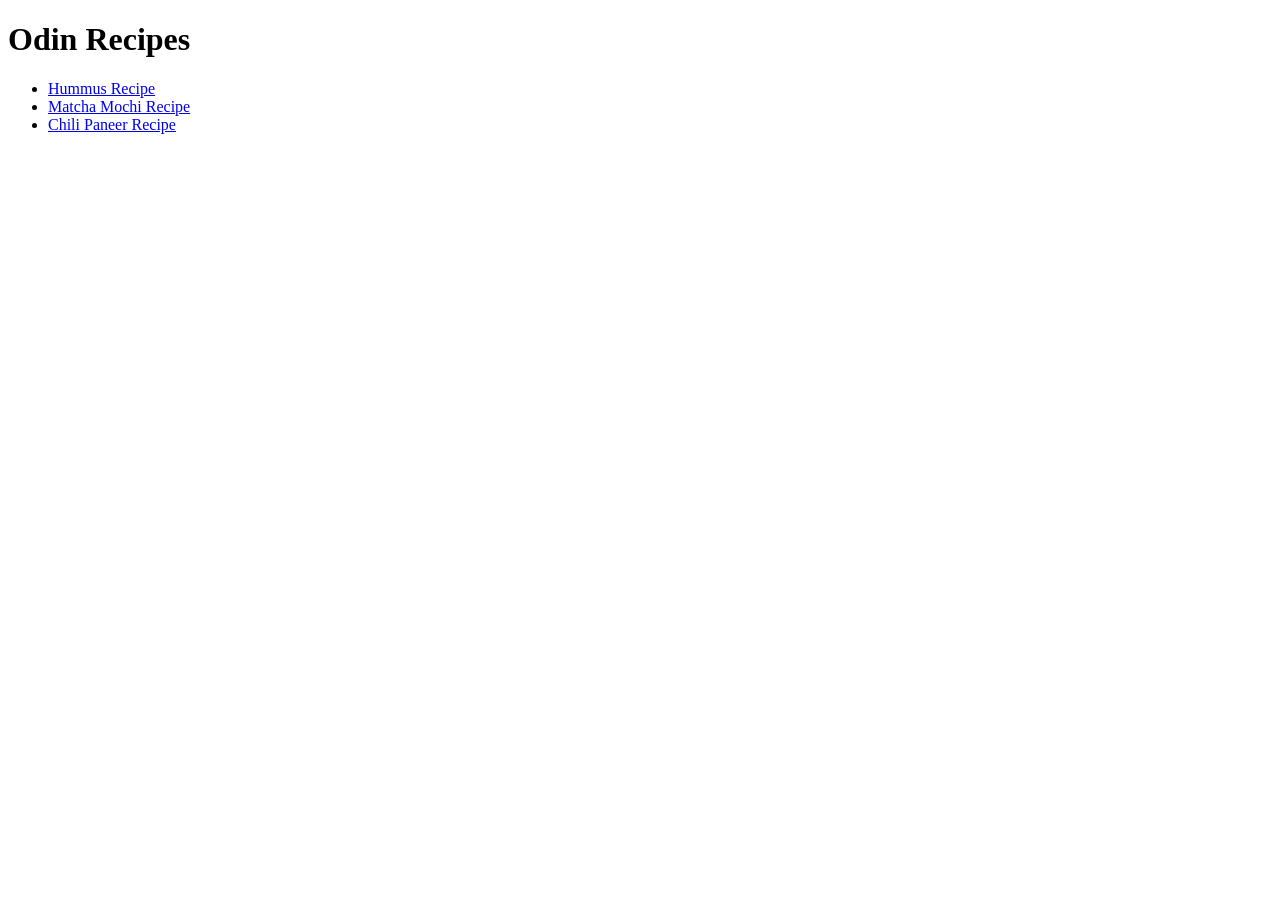
==== index.html @ 0c8bd92a "Initial commit" ====
<!DOCTYPE html>
<html lang="en">
    <head>
        <meta charset="UTF-8">
        <title>home⎸odin recipes </title>
    </head>
    <body>
        <h1>Odin Recipes</h1>
        <ul>
        <li><a href="recipes/hummus.html">Hummus Recipe</a></li>
        <li><a href="recipes/mochi.html"> Matcha Mochi Recipe</a></li>
        <li><a href="recipes/chilipaneer.html">Chili Paneer Recipe</a></li>
        </ul>

    </body>
</html>
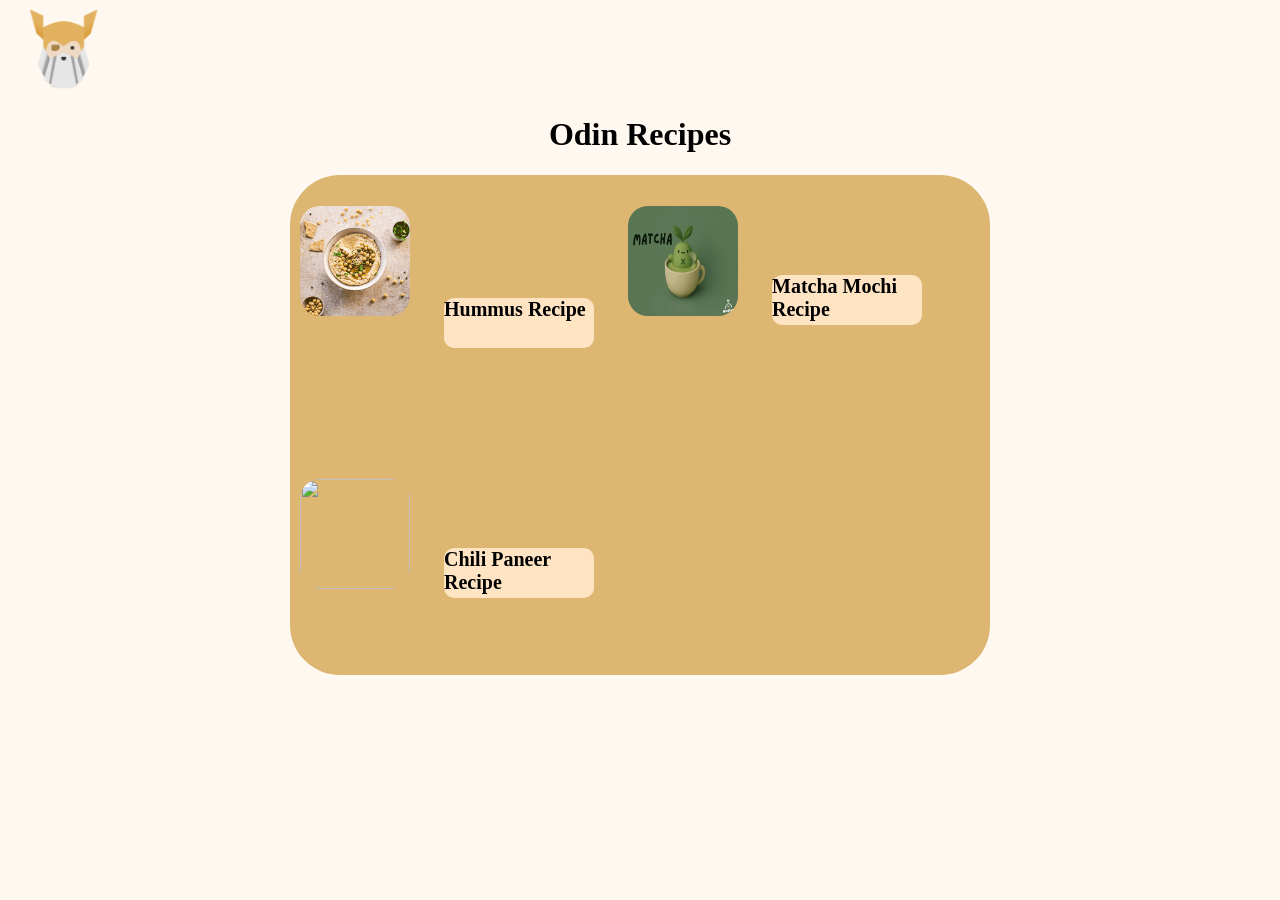
==== commit c1afd252: "Add css to the code and make formatting more organized in repository Design will improve website rel" ====
--- a/index.html
+++ b/index.html
@@ -3,14 +3,20 @@
     <head>
         <meta charset="UTF-8">
         <title>home⎸odin recipes </title>
+        <link rel="stylesheet" href="CSS/index.css">
     </head>
     <body>
-        <h1>Odin Recipes</h1>
-        <ul>
-        <li><a href="recipes/hummus.html">Hummus Recipe</a></li>
-        <li><a href="recipes/mochi.html"> Matcha Mochi Recipe</a></li>
-        <li><a href="recipes/chilipaneer.html">Chili Paneer Recipe</a></li>
-        </ul>
-
+        <div class="header">
+        <img class="logo" src="images/odin_project.png" alt="a logo of odin project, which are the owner of this recipe company" height="75px">
+           <h1>Odin Recipes</h1>
+        </div>
+        <div class="recipe-box"> 
+            <img src="images/hummus.gif">
+        <h3><a href="hummus.html">Hummus Recipe</a></h3>
+            <img src="images/matcha.gif">
+        <h3><a href="mochi.html"> Matcha Mochi Recipe</a></h3>
+             <img class="special" src="images/chillipaneer.gif">
+        <h3 class="specials"><a href="chilipaneer.html">Chili Paneer Recipe</a></h3>
+        </div>
     </body>
 </html>
--- a/CSS/index.css
+++ b/CSS/index.css
@@ -0,0 +1,47 @@
+
+body {
+    background-color: #FFF8F0;
+    font-family: Georgia, 'Times New Roman', Times, serif;
+}
+
+
+h1 {
+    text-align: center;
+    margin-left: auto;
+}
+
+
+.recipe-box {
+    background-color: #DDB672;
+    height: 500px;
+    width: 700px;
+    margin: 10px auto;
+     border-radius: 50px;
+}
+
+
+img {
+    margin: 0px 10px;
+    width: 110px;
+    height: 110px;
+    border-radius: 20px;
+}
+
+.logo {
+    width: 91px;
+    height: 83px;
+}
+a {
+    color: black;
+    text-decoration: none;
+}
+
+h3 {
+    margin: 100px 20px;
+    background-color: bisque;
+    width: 150px;
+    height: 50px;
+    border-radius: 10px;
+    display: inline-block;
+    font-size: 20px;
+}
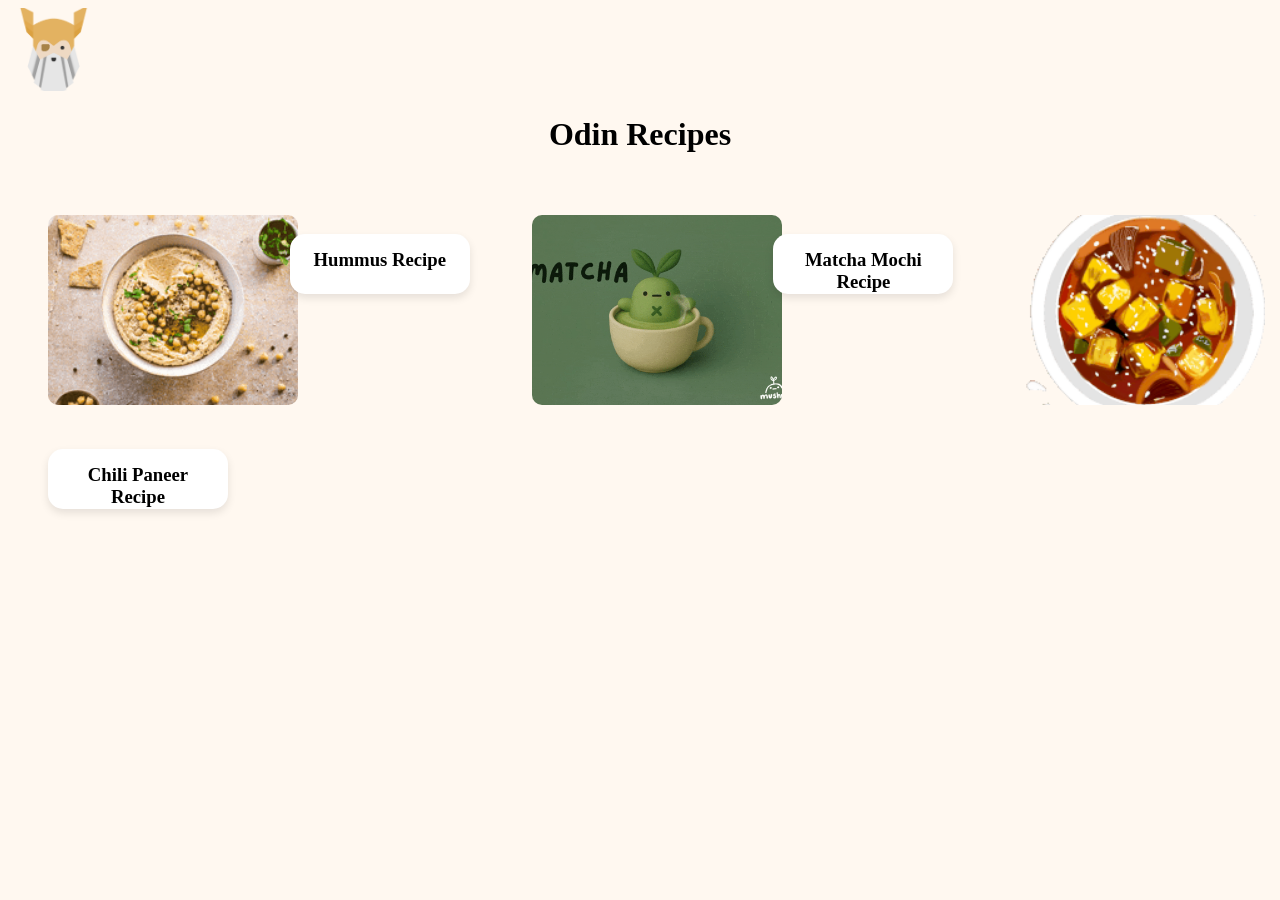
==== commit 81c67150: "Improve design of all pages in the website Improved design will allow users to trust the website mor" ====
--- a/index.html
+++ b/index.html
@@ -15,7 +15,7 @@
         <h3><a href="hummus.html">Hummus Recipe</a></h3>
             <img src="images/matcha.gif">
         <h3><a href="mochi.html"> Matcha Mochi Recipe</a></h3>
-             <img class="special" src="images/chillipaneer.gif">
+             <img class="special" src="images/chilipaneer.gif">
         <h3 class="specials"><a href="chilipaneer.html">Chili Paneer Recipe</a></h3>
         </div>
     </body>
--- a/CSS/index.css
+++ b/CSS/index.css
@@ -12,19 +12,18 @@
 
 
 .recipe-box {
-    background-color: #DDB672;
-    height: 500px;
-    width: 700px;
-    margin: 10px auto;
-     border-radius: 50px;
+  display: grid;
+  grid-template-columns: repeat(auto-fit, minmax(200px, 1fr));
+  gap: 25px;
+  padding: 40px;
 }
 
 
 img {
-    margin: 0px 10px;
-    width: 110px;
-    height: 110px;
-    border-radius: 20px;
+  width: 250px;
+  height: 190px;
+  object-fit: cover;
+  border-radius: 10px;
 }
 
 .logo {
@@ -37,11 +36,11 @@
 }
 
 h3 {
-    margin: 100px 20px;
-    background-color: bisque;
-    width: 150px;
-    height: 50px;
-    border-radius: 10px;
-    display: inline-block;
-    font-size: 20px;
+  background-color: white;
+  padding: 15px;
+  border-radius: 15px;
+  text-align: center;
+  box-shadow: 0 4px 8px rgba(0,0,0,0.1);
+  width: 150px;
+  height: 30px;
 }
